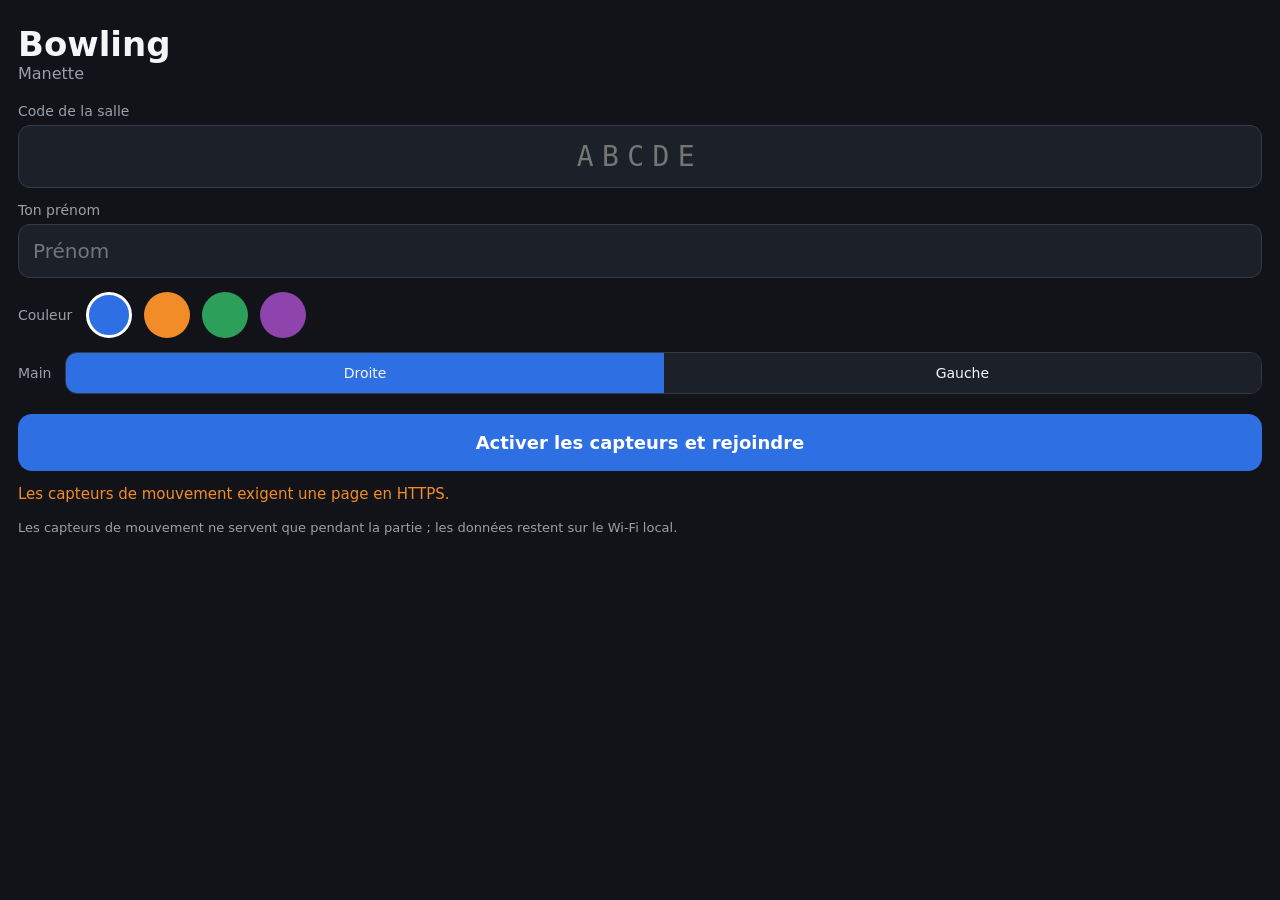
==== bowling/manette.html @ f6a3c423 "bowling : V1 Co-Authored-By: Claude Opus 5 (1M context) <noreply@anthropic.com>" ====
<!doctype html>
<html lang="fr">
<head>
  <meta charset="utf-8">
  <meta name="viewport" content="width=device-width, initial-scale=1, maximum-scale=1, user-scalable=no, viewport-fit=cover">
  <meta name="apple-mobile-web-app-capable" content="yes">
  <meta name="mobile-web-app-capable" content="yes">
  <meta name="apple-mobile-web-app-status-bar-style" content="black-translucent">
  <meta name="theme-color" content="#111318">
  <title>Bowling — Manette</title>
  <link rel="stylesheet" href="css/manette.css">
  <link rel="manifest" href="manette.webmanifest">
  <link rel="apple-touch-icon" href="icones/apple-touch-icon.png">
  <meta name="apple-mobile-web-app-capable" content="yes">
  <meta name="apple-mobile-web-app-status-bar-style" content="black-translucent">
  <meta name="apple-mobile-web-app-title" content="Manette">
  <meta name="theme-color" content="#12151c">
</head>
<body>
  <div id="app" class="app">

    <section id="ecran-accueil" class="ecran">
      <div class="entete-accueil">
        <h1>Bowling</h1>
        <p class="sous-titre">Manette</p>
      </div>
      <label>Code de la salle
        <input id="code" type="text" maxlength="5" autocapitalize="characters" autocomplete="off" autocorrect="off" spellcheck="false" placeholder="ABCDE">
      </label>
      <label>Ton prénom
        <input id="nom" type="text" maxlength="14" autocomplete="given-name" autocorrect="off" placeholder="Prénom">
      </label>
      <div class="ligne">
        <span>Couleur</span>
        <div id="couleurs" class="couleurs"></div>
      </div>
      <div class="ligne">
        <span>Main</span>
        <div id="mains" class="segment">
          <button type="button" data-main="droite">Droite</button>
          <button type="button" data-main="gauche">Gauche</button>
        </div>
      </div>
      <button id="btn-rejoindre" class="principal" type="button">Activer les capteurs et rejoindre</button>
      <p id="accueil-message" class="message"></p>
      <p class="note">Les capteurs de mouvement ne servent que pendant la partie ; les données restent sur le Wi-Fi local.</p>
    </section>

    <section id="ecran-manette" class="ecran cache">
      <header class="bandeau">
        <span id="pastille" class="pastille"></span>
        <span id="m-nom" class="nom"></span>
        <span id="m-etat" class="etat">Connexion…</span>
        <span id="m-latence" class="latence"></span>
      </header>
      <div id="m-message" class="message-jeu"></div>
      <div class="visee">
        <div class="ligne-visee">
          <span>Position</span>
          <button type="button" class="fleche" data-visee="position" data-sens="-1">◀</button>
          <output id="v-position">0,00</output>
          <button type="button" class="fleche" data-visee="position" data-sens="1">▶</button>
        </div>
        <div class="ligne-visee">
          <span>Angle</span>
          <button type="button" class="fleche" data-visee="angle" data-sens="-1">◀</button>
          <output id="v-angle">0,0°</output>
          <button type="button" class="fleche" data-visee="angle" data-sens="1">▶</button>
        </div>
      </div>
      <div id="zone-lancer" class="zone-lancer">
        <div id="zl-titre">LANCER</div>
        <div id="zl-texte">Pose le pouce, balance, lève le pouce</div>
      </div>
      <footer class="pied">
        <span id="m-mode">Relâcher</span>
        <span id="m-capteurs">Capteurs : –</span>
        <span id="m-veille">Écran : –</span>
        <button id="btn-quitter" type="button">Quitter</button>
      </footer>
    </section>

  </div>
  <script src="lib/peerjs.min.js"></script>
  <script type="module" src="js/manette/main.js"></script>
</body>
</html>
---- bowling/css/manette.css ----
:root {
  --fond: #111318;
  --texte: #f4f5f7;
  --sourd: #9aa0aa;
  --carte: #1c2029;
  --bord: #333a48;
  --accent: #2f6fe4;
  --joueur: #2f6fe4;
  --ok: #2ca05a;
  --alerte: #f28c28;
  --erreur: #e0453a;
}
* { box-sizing: border-box; }
html, body { margin: 0; height: 100%; background: var(--fond); color: var(--texte); font-family: -apple-system, system-ui, "Segoe UI", Roboto, sans-serif; }
body {
  position: fixed; inset: 0; overflow: hidden;
  touch-action: none;                 /* pas de zoom ni de défilement par le doigt */
  -webkit-user-select: none; user-select: none;
  -webkit-touch-callout: none;        /* pas de loupe ni de menu d'appui long */
  overscroll-behavior: none;
  -webkit-tap-highlight-color: transparent;
}
.app { position: absolute; inset: 0; padding: env(safe-area-inset-top) env(safe-area-inset-right) env(safe-area-inset-bottom) env(safe-area-inset-left); display: flex; flex-direction: column; }
.ecran { flex: 1; display: flex; flex-direction: column; gap: 14px; padding: 18px; min-height: 0; overflow: auto; }
.ecran.cache { display: none; }
input, button, output { font: inherit; }
button { -webkit-user-select: none; user-select: none; touch-action: none; }

/* Accueil */
.entete-accueil h1 { margin: 6px 0 0; font-size: 34px; }
.sous-titre { margin: 0 0 6px; color: var(--sourd); }
label { display: flex; flex-direction: column; gap: 6px; color: var(--sourd); font-size: 14px; }
input[type=text] { -webkit-user-select: text; user-select: text; width: 100%; padding: 14px; border-radius: 12px; border: 1px solid var(--bord); background: var(--carte); color: var(--texte); font-size: 20px; }
#code { text-transform: uppercase; letter-spacing: .3em; font-size: 28px; text-align: center; font-family: ui-monospace, Menlo, monospace; }
.ligne { display: flex; align-items: center; gap: 14px; color: var(--sourd); font-size: 14px; }
.couleurs { display: flex; gap: 12px; }
.pastille-couleur { width: 46px; height: 46px; border-radius: 50%; border: 3px solid transparent; padding: 0; }
.pastille-couleur.choisie { border-color: #fff; }
.segment { display: flex; border: 1px solid var(--bord); border-radius: 12px; overflow: hidden; flex: 1; }
.segment button { flex: 1; padding: 12px; background: var(--carte); color: var(--texte); border: 0; }
.segment button.actif { background: var(--accent); }
button.principal { padding: 18px; border-radius: 14px; border: 0; background: var(--accent); color: #fff; font-size: 18px; font-weight: 600; margin-top: 6px; }
.message { min-height: 1.4em; color: var(--alerte); font-size: 15px; margin: 0; }
.note { color: var(--sourd); font-size: 13px; margin: 0; }

/* Manette */
.bandeau { display: flex; align-items: center; gap: 10px; font-size: 15px; }
.pastille { width: 14px; height: 14px; border-radius: 50%; background: var(--joueur); flex: none; }
.bandeau .nom { font-weight: 600; }
.bandeau .etat { margin-left: auto; color: var(--sourd); }
.bandeau .latence { color: var(--sourd); font-variant-numeric: tabular-nums; min-width: 3.5em; text-align: right; }
.message-jeu { min-height: 1.3em; text-align: center; color: var(--alerte); font-size: 15px; }
.visee { display: flex; flex-direction: column; gap: 10px; }
.ligne-visee { display: grid; grid-template-columns: 74px 1fr 78px 1fr; align-items: center; gap: 8px; }
.ligne-visee span { color: var(--sourd); font-size: 14px; }
.fleche { padding: 14px 0; font-size: 22px; border-radius: 12px; border: 0; background: var(--carte); color: var(--texte); }
.fleche.enfonce { background: #2a3040; }
output { text-align: center; font-variant-numeric: tabular-nums; font-size: 16px; }

.zone-lancer {
  flex: 1; min-height: 200px; margin: 4px 24px 10px; border-radius: 26px; background: var(--joueur);
  display: flex; flex-direction: column; align-items: center; justify-content: center; gap: 10px; text-align: center; padding: 20px;
  box-shadow: inset 0 0 0 4px rgba(255,255,255,.15); transition: filter .1s, background .2s;
}
.zone-lancer #zl-titre { font-size: 40px; font-weight: 800; letter-spacing: .06em; }
.zone-lancer #zl-texte { font-size: 17px; opacity: .92; }
.zone-lancer.armee { box-shadow: inset 0 0 0 10px rgba(255,255,255,.55); filter: brightness(1.2); }
.zone-lancer.attente { background: #2a2f3a; color: var(--sourd); }
.zone-lancer.commencer { background: var(--ok); color: #fff; }
.zone-lancer.retour-ok { background: var(--ok); }
.zone-lancer.retour-annule { background: #5a5f6a; }
.zone-lancer.retour-refuse { background: #6b3a20; }

.pied { display: flex; gap: 10px; align-items: center; font-size: 12px; color: var(--sourd); flex-wrap: wrap; }
.pied button { margin-left: auto; padding: 8px 12px; border-radius: 10px; border: 1px solid var(--bord); background: transparent; color: var(--texte); font-size: 13px; }

@media (orientation: landscape) and (max-height: 500px) {
  .ecran { padding: 10px 18px; gap: 8px; }
  .zone-lancer { min-height: 120px; margin: 0 24px 6px; }
  .zone-lancer #zl-titre { font-size: 28px; }
}
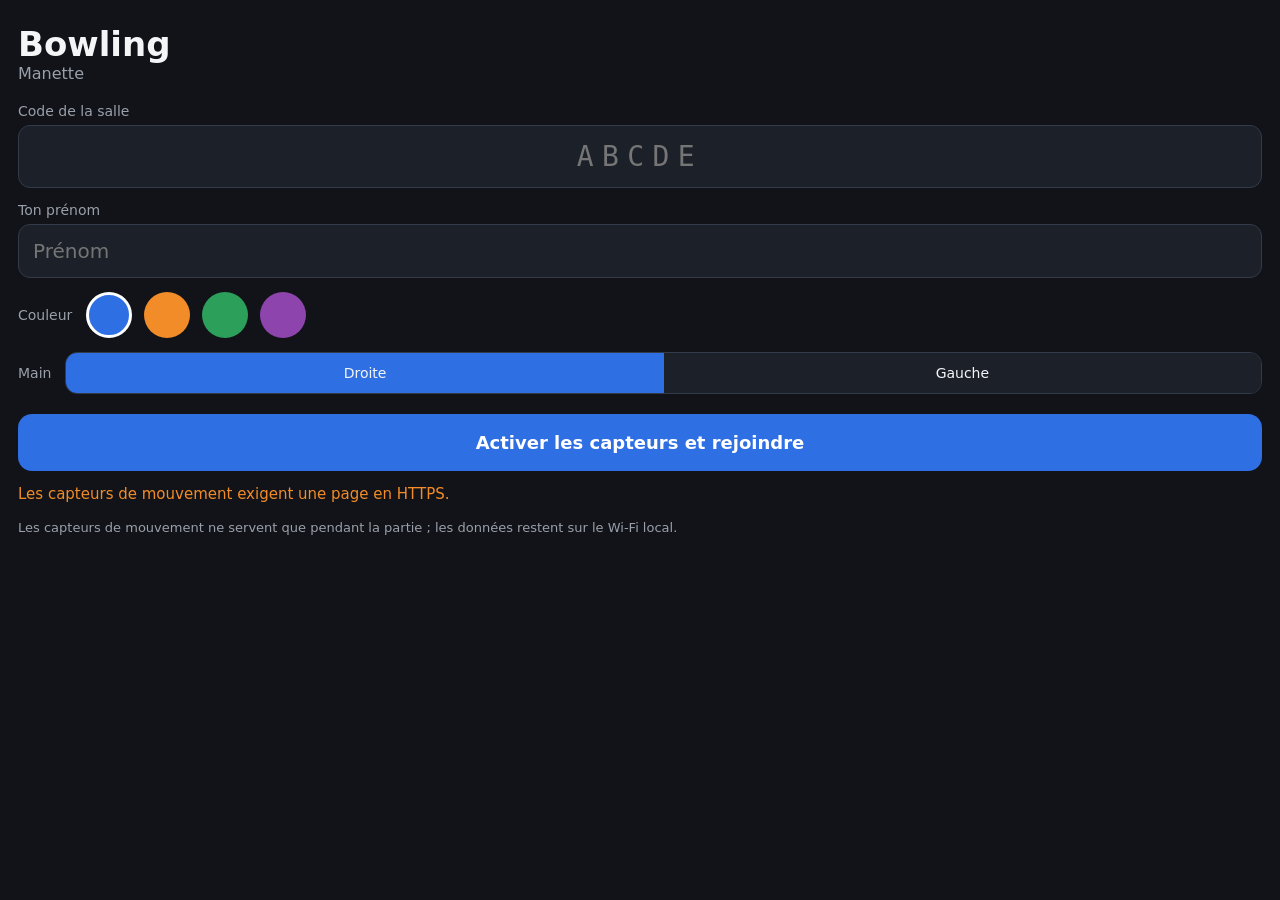
==== commit 1bb5744a: "bowling : V1.11 Co-Authored-By: Claude Opus 5 (1M context) <noreply@anthropic.com>" ====
--- a/bowling/manette.html
+++ b/bowling/manette.html
@@ -67,6 +67,13 @@
           <output id="v-angle">0,0°</output>
           <button type="button" class="fleche" data-visee="angle" data-sens="1">▶</button>
         </div>
+        <div class="ligne-visee">
+          <span>Caméra</span>
+          <button type="button" class="fleche" data-visee="zoom" data-sens="-1">−</button>
+          <output id="v-zoom">zoom</output>
+          <button type="button" class="fleche" data-visee="zoom" data-sens="1">+</button>
+          <button type="button" class="fleche vue" data-visee="vue" data-sens="1">vue</button>
+        </div>
       </div>
       <div id="zone-lancer" class="zone-lancer">
         <div id="zl-titre">LANCER</div>
--- a/bowling/css/manette.css
+++ b/bowling/css/manette.css
@@ -79,3 +79,5 @@
   .zone-lancer { min-height: 120px; margin: 0 24px 6px; }
   .zone-lancer #zl-titre { font-size: 28px; }
 }
+
+.fleche.vue { width: auto; padding: 0 12px; font-size: 14px; }
